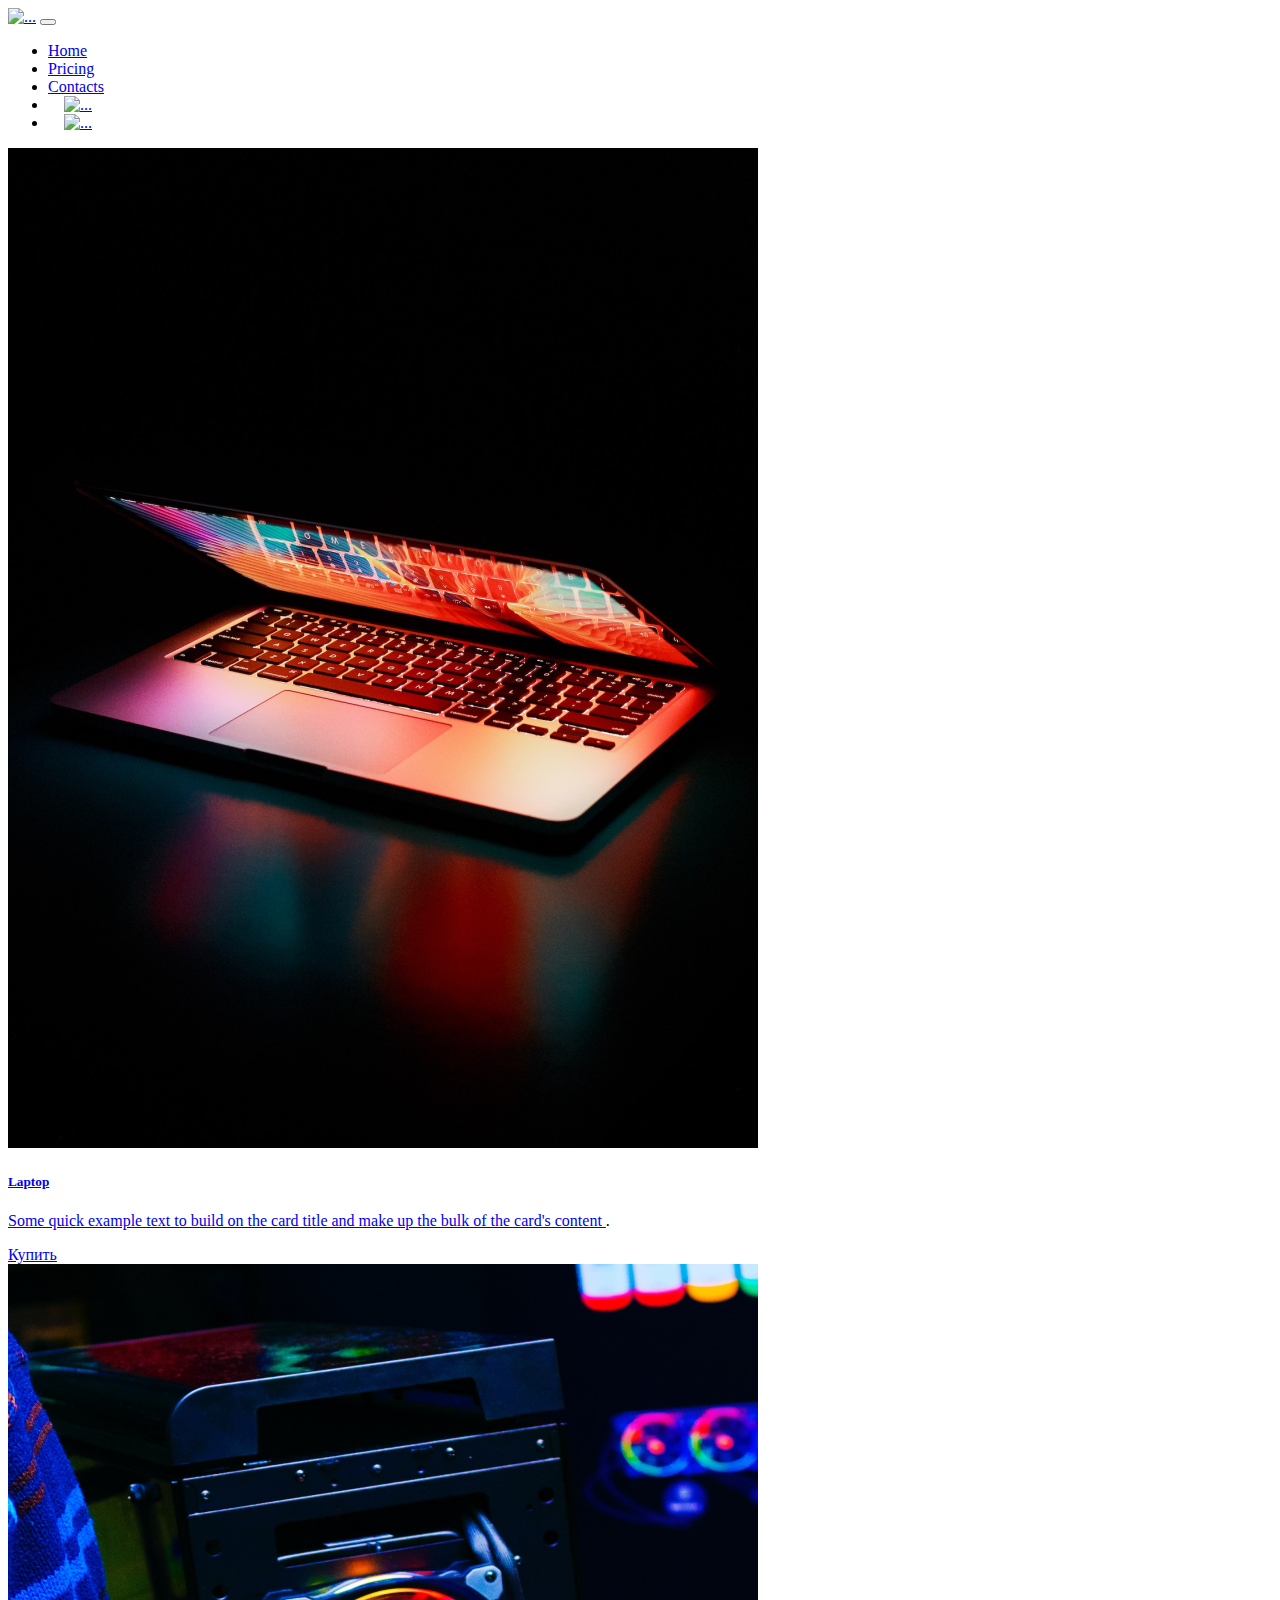
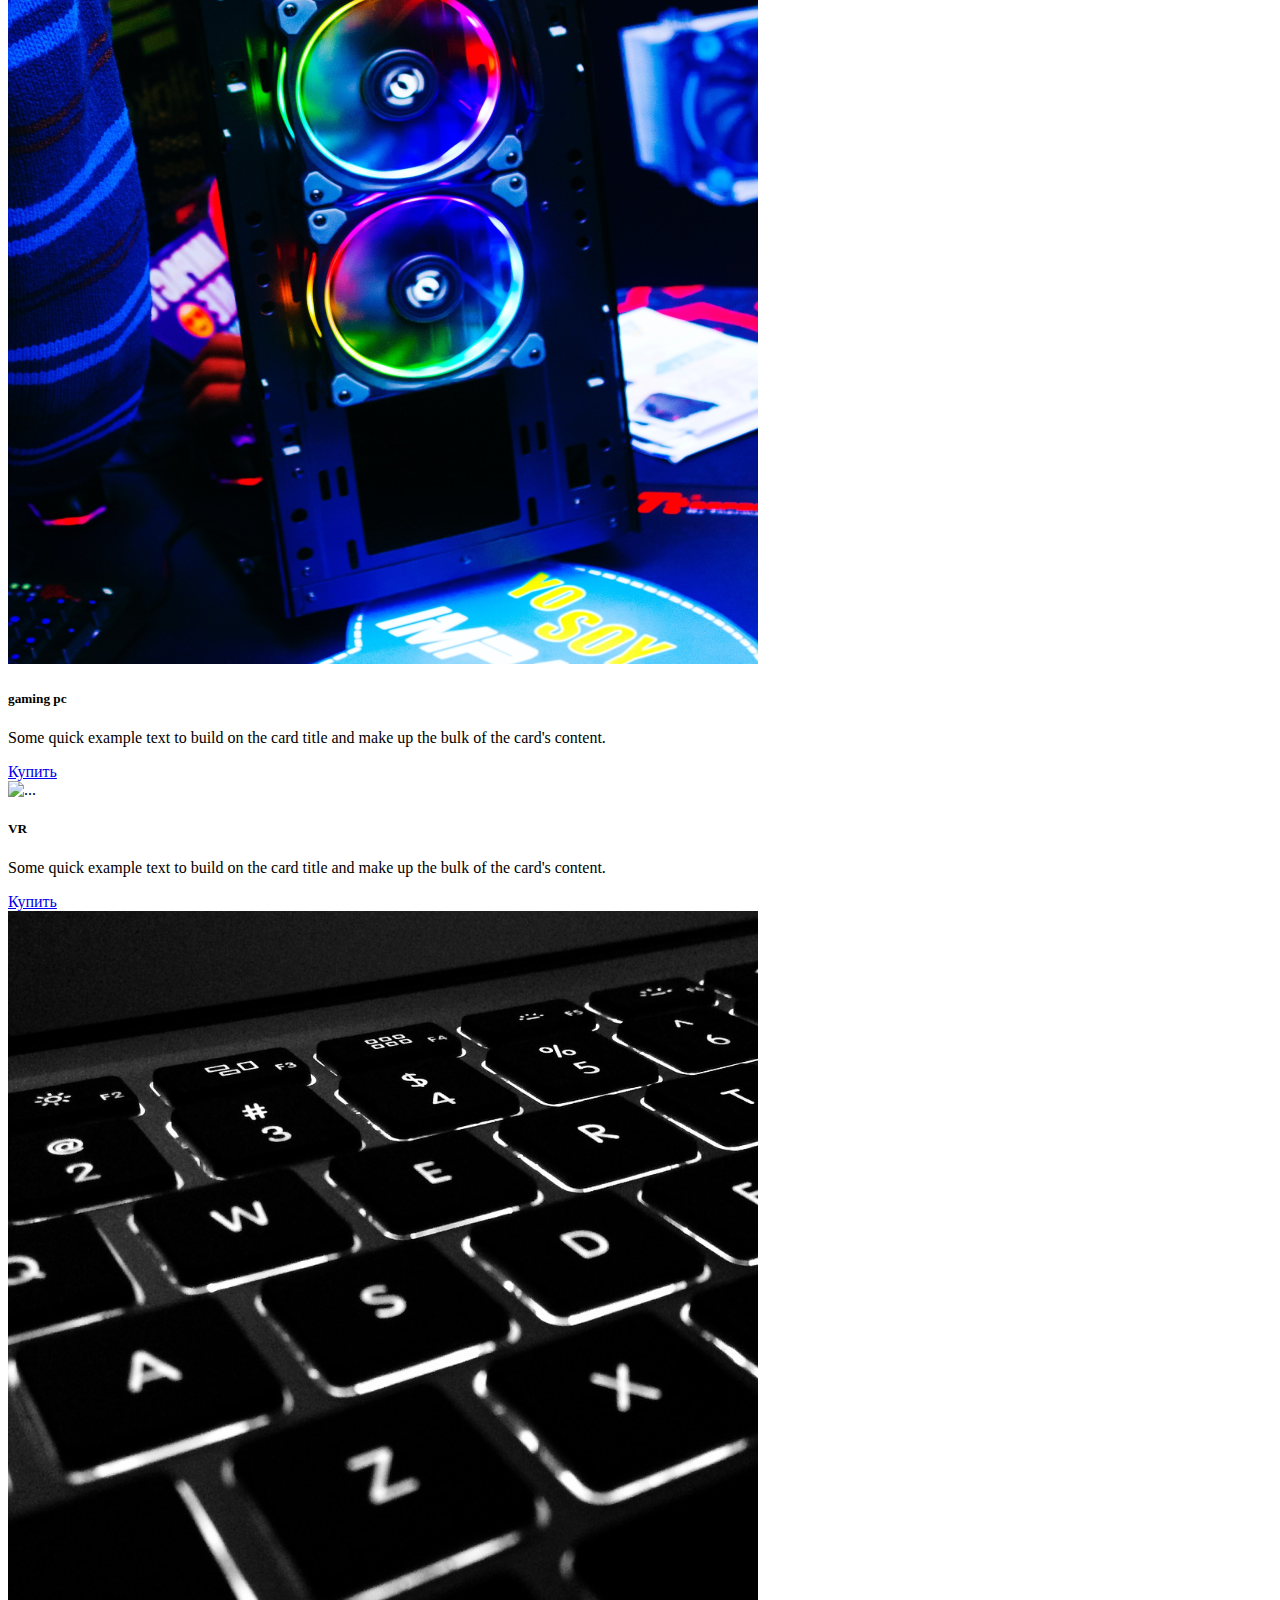
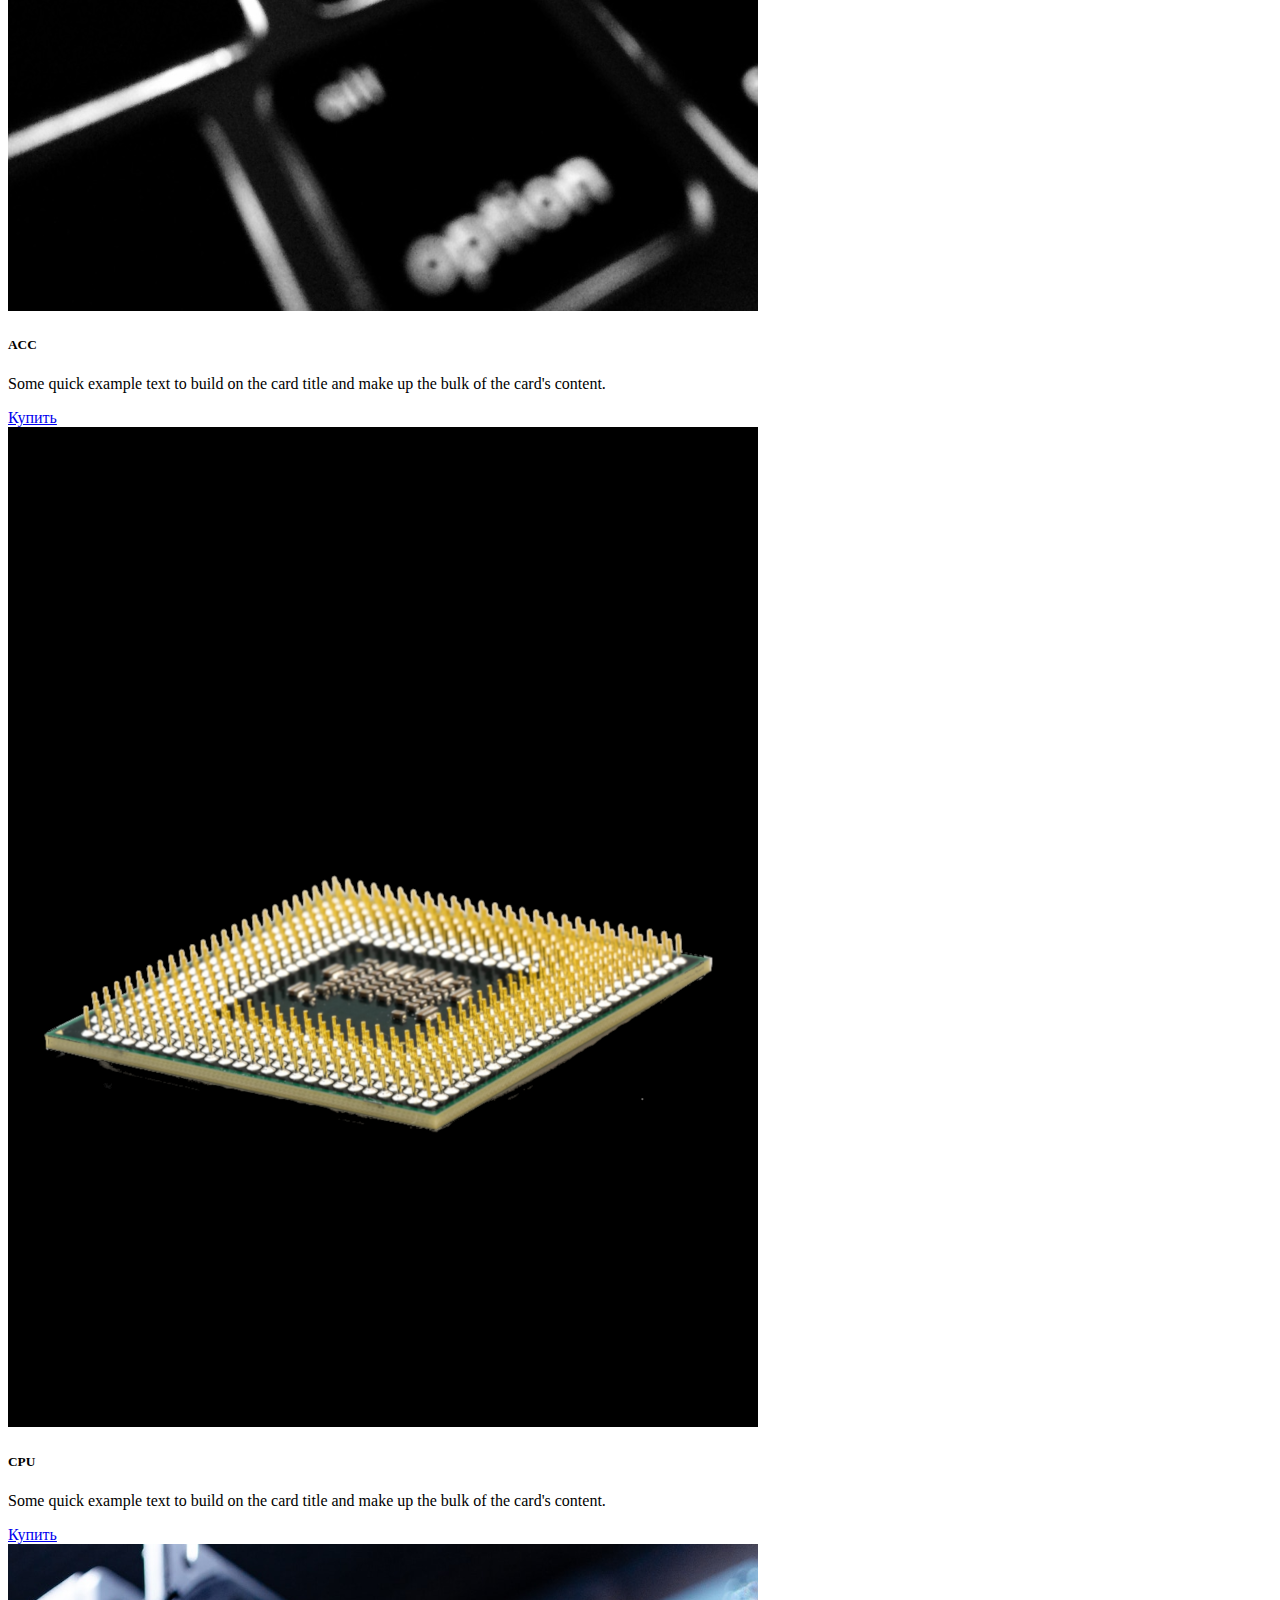
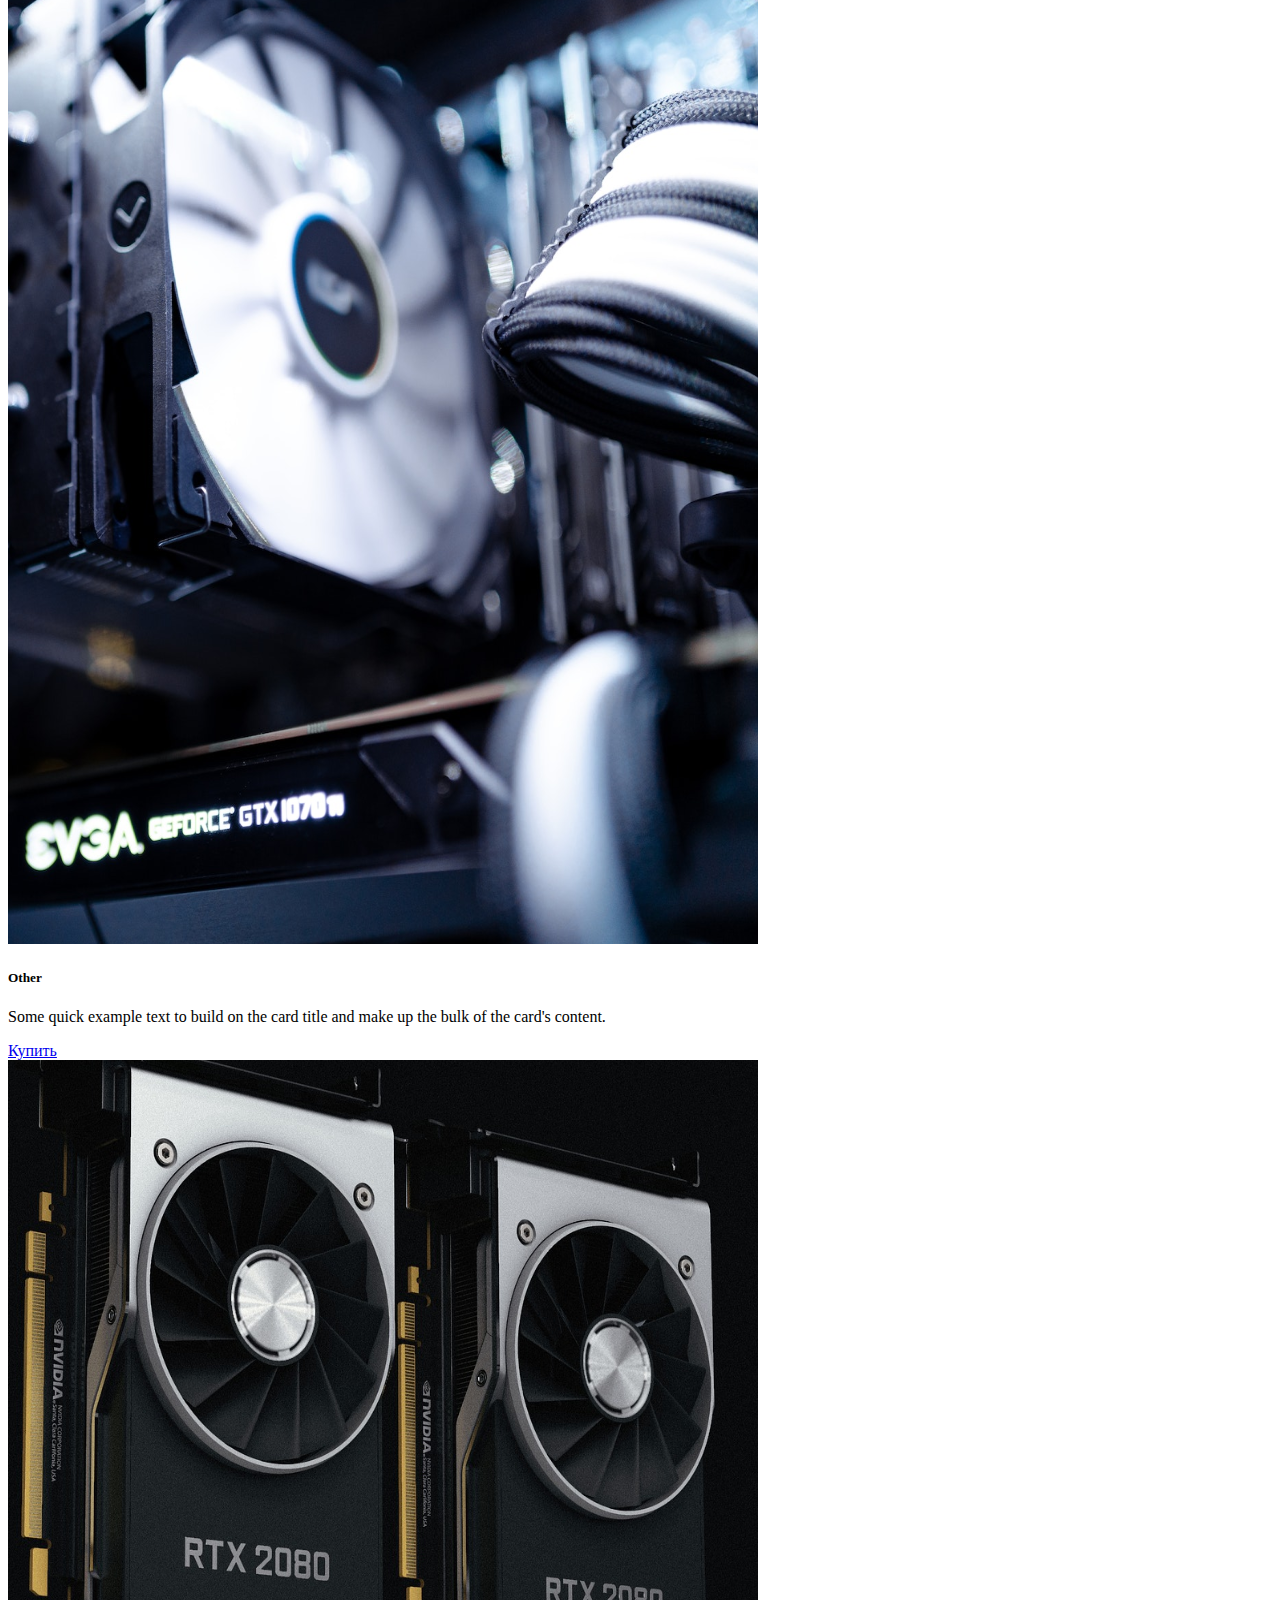
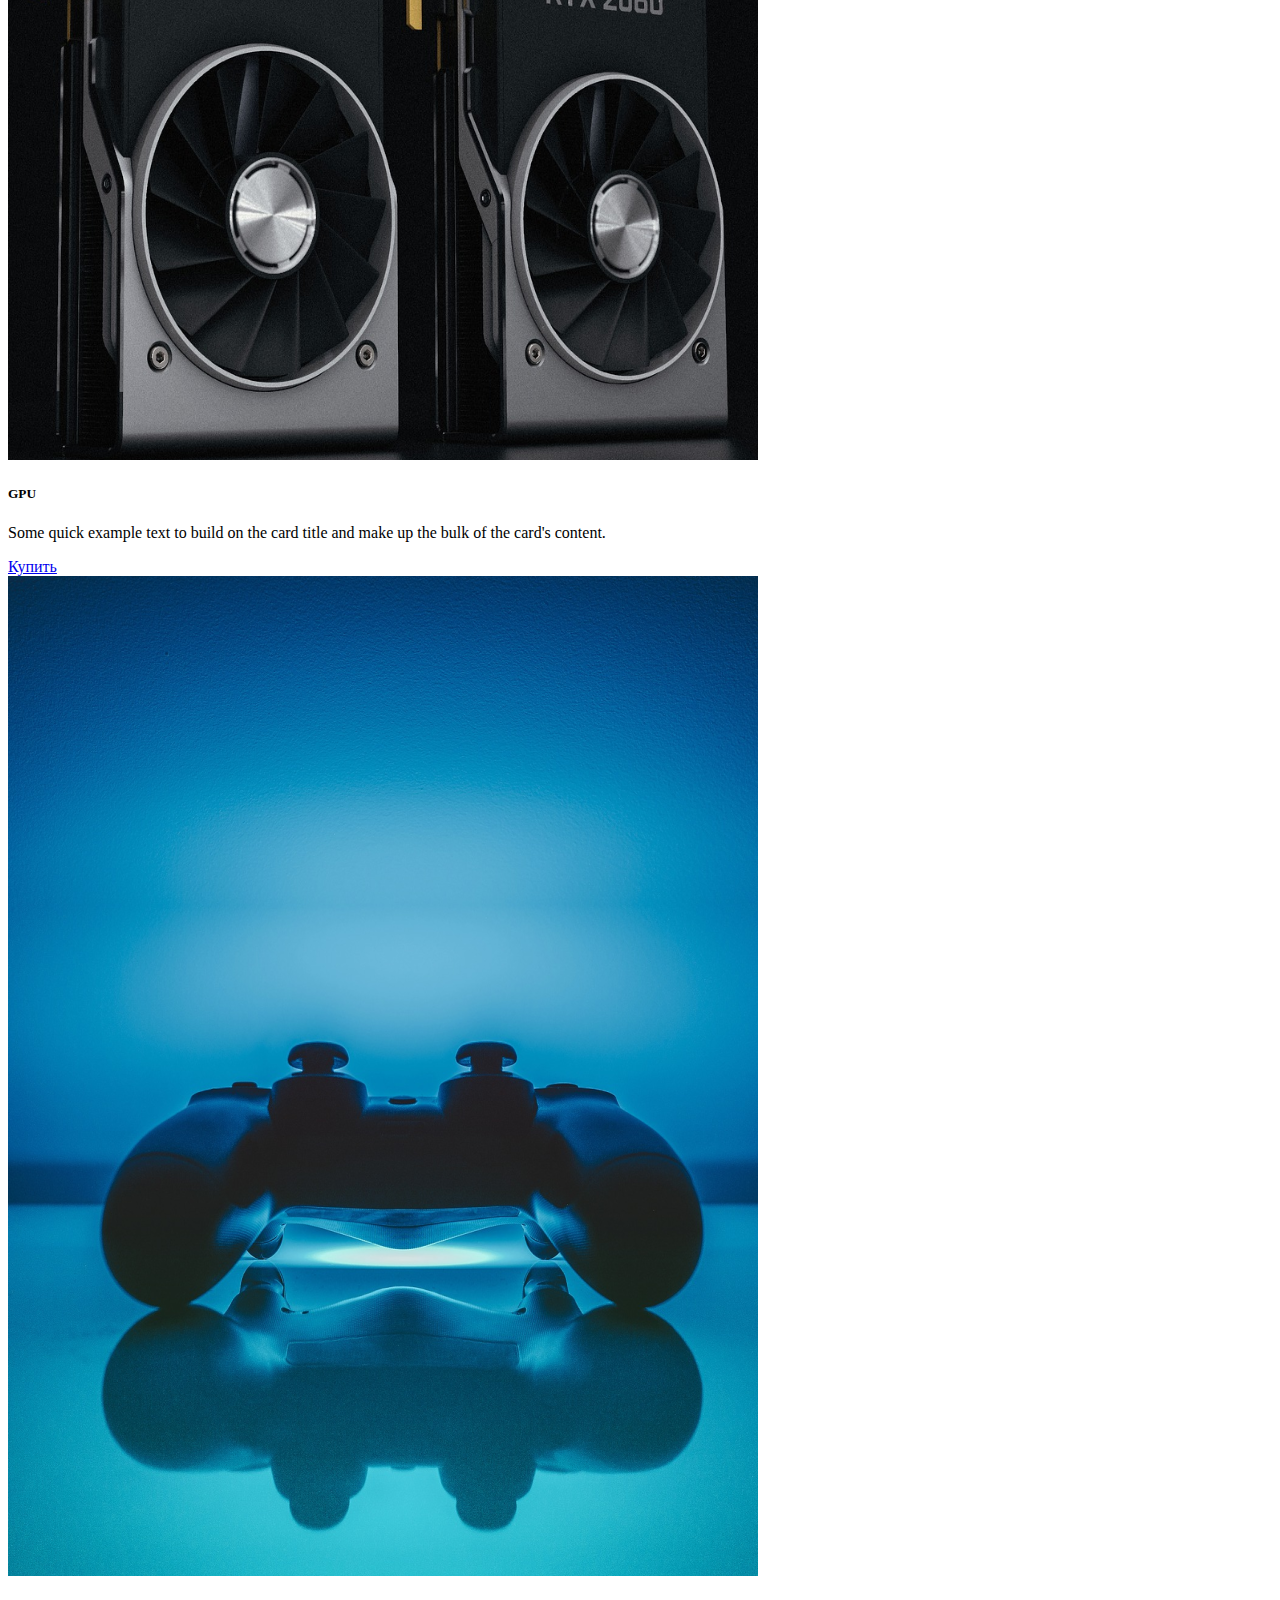
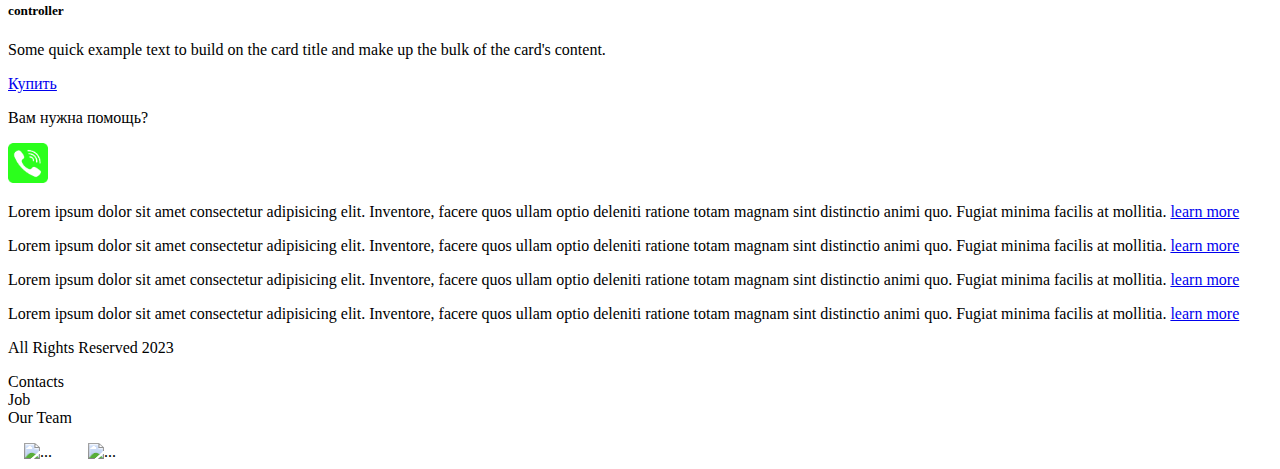
==== pricing.html @ 8c935252 "Add files via upload" ====
<!DOCTYPE html>
<html lang="en">

<head>
  <meta charset="UTF-8">
  <meta http-equiv="X-UA-Compatible" content="IE=edge">
  <meta name="viewport" content="width=device-width, initial-scale=1.0">
  <link href="https://cdn.jsdelivr.net/npm/bootstrap@5.3.0-alpha1/dist/css/bootstrap.min.css" rel="stylesheet"
    integrity="sha384-GLhlTQ8iRABdZLl6O3oVMWSktQOp6b7In1Zl3/Jr59b6EGGoI1aFkw7cmDA6j6gD" crossorigin="anonymous">
  <link rel="stylesheet" href="source/styles/mycss.css">
  <link rel="apple-touch-icon" sizes="180x180" href="source/files/favicon_io/apple-touch-icon.png">
  <link rel="icon" type="image/png" sizes="32x32" href="source/files/favicon_io/favicon-32x32.png">
  <link rel="icon" type="image/png" sizes="16x16" href="source/files/favicon_io/favicon-16x16.png">
  <link rel="manifest" href="source/files/favicon_io/site.webmanifest">

  <title>HiT</title>

</head>

<body>
  <header>
    <nav class="navbar navbar-expand-lg bg-dark">
      <div class="container-fluid">
        <a class="navbar-brand" href="index.html"><img src="source/files/Копия logo.png" alt="..."></a>
        <button class="navbar-toggler" type="button" data-bs-toggle="collapse" data-bs-target="#navbarNav"
          aria-controls="navbarNav" aria-expanded="false" aria-label="Toggle navigation">
          <span class="navbar-toggler-icon"></span>
        </button>
        <div class="collapse navbar-collapse" id="navbarNav">
          <ul class="navbar-nav">
            <li class="nav-item">
              <a class="nav-link" aria-current="page" href="index.html">Home</a>
            </li>

            <li class="nav-item">
              <a class="nav-link active" href="pricing.html">Pricing</a>
            </li>
            <li class="nav-item">
              <a class="nav-link" href="pricing.html">Contacts</a>
            </li>
            <li class="nav-item">
              <a class="nav-link" href="pricing.html">
                <img style="width: 35px; margin-inline: 1em;" src="source/files/yt.png" alt="...">
              </a>
            </li>
            <li class="nav-item">
              <a class="nav-link" href="pricing.html">
                <img style="width: 25px; margin-inline: 1em;" src="source/files/tg.png" alt="...">
              </a>
            </li>


          </ul>
        </div>
      </div>
    </nav>

  </header>
  <section>
    <div class="container-fluid mt-4">
      <div class="row">
        <div class="col-lg-1">

        </div>
        <div class="col-lg-8 col-md-12">
          <div class="row">
            <div class="col-lg-4 col-md-6 mt-4">
              <div class="card">
                <a href="#"><img src="source/files/laptop.png" class="card-img-top" alt="..."></a>
                <div class="card-body">
                  <h5 class="card-title"><a href="#">Laptop</a></h5>
                  <p class="card-text"><a href="#">
                      Some quick example text to build on the card title and make up the bulk of the
                      card's
                      content
                    </a>.</p>
                  <a href="#" class="btn btn-primary">Купить</a>
                </div>
              </div>
            </div>
            <div class="col-lg-4 col-md-6 mt-4">
              <div class="card">
                <img src="source/files/gaming pc.png" class="card-img-top" alt="...">
                <div class="card-body">
                  <h5 class="card-title">gaming pc</h5>
                  <p class="card-text">Some quick example text to build on the card title and make up the bulk of the
                    card's
                    content.</p>
                  <a href="#" class="btn btn-primary">Купить</a>
                </div>
              </div>
            </div>
            <div class="col-lg-4 col-md-6 mt-4">
              <div class="card">
                <img src="source/files/vr.png" class="card-img-top" alt="...">
                <div class="card-body">
                  <h5 class="card-title">VR</h5>
                  <p class="card-text">Some quick example text to build on the card title and make up the bulk of the
                    card's
                    content.</p>
                  <a href="#" class="btn btn-primary">Купить</a>
                </div>
              </div>
            </div>
            <div class="col-lg-4 col-md-6 mt-4">
              <div class="card">
                <img src="source/files/acc.png" class="card-img-top" alt="...">
                <div class="card-body">
                  <h5 class="card-title">ACC</h5>
                  <p class="card-text">Some quick example text to build on the card title and make up the bulk of the
                    card's
                    content.</p>
                  <a href="#" class="btn btn-primary">Купить</a>
                </div>
              </div>
            </div>
            <div class="col-lg-4 col-md-6 mt-4">
              <div class="card">
                <img src="source/files/cpu.png" class="card-img-top" alt="...">
                <div class="card-body">
                  <h5 class="card-title">CPU</h5>
                  <p class="card-text">Some quick example text to build on the card title and make up the bulk of the
                    card's
                    content.</p>
                  <a href="#" class="btn btn-primary">Купить</a>
                </div>
              </div>
            </div>
            <div class="col-lg-4 col-md-6 mt-4">
              <div class="card">
                <img src="source/files/other.png" class="card-img-top" alt="...">
                <div class="card-body">
                  <h5 class="card-title">Other</h5>
                  <p class="card-text">Some quick example text to build on the card title and make up the bulk of the
                    card's
                    content.</p>
                  <a href="#" class="btn btn-primary">Купить</a>
                </div>
              </div>
            </div>
            <div class="col-lg-4 col-md-6 mt-4">
              <div class="card">
                <img src="source/files/gpu.png" class="card-img-top" alt="...">
                <div class="card-body">
                  <h5 class="card-title">GPU</h5>
                  <p class="card-text">Some quick example text to build on the card title and make up the bulk of the
                    card's
                    content.</p>
                  <a href="#" class="btn btn-primary">Купить</a>
                </div>
              </div>
            </div>
            <div class="col-lg-4 col-md-6 mt-4">
              <div class="card">
                <img src="source/files/controller.png" class="card-img-top" alt="...">
                <div class="card-body">
                  <h5 class="card-title">controller</h5>
                  <p class="card-text">Some quick example text to build on the card title and make up the bulk of the
                    card's
                    content.</p>
                  <a href="#" class="btn btn-primary">Купить</a>
                </div>
              </div>
            </div>


          </div>

          <div class="col-lg-12 col-md-12 text-center mt-4">
            <p> Вам нужна помощь?</p>
          </div>
          <div class="col-lg-12 col-md-12 text-center">
            <img class="call-anim" style="width: 40px; ;" src="source/files/phone.png" alt="...">
          </div>
        </div>

        <div class="col-lg-3 col-md-12">
          <div class="row px-2">
            <div class="col-lg-12 sidebar my-4">
              <p>Lorem ipsum dolor sit amet consectetur adipisicing elit. Inventore, facere quos ullam optio deleniti
                ratione totam magnam sint distinctio animi quo. Fugiat minima facilis at mollitia. <a href="#">learn
                  more</a></p>

            </div>
            <div class="col-lg-12 sidebar my-4">
              <p>Lorem ipsum dolor sit amet consectetur adipisicing elit. Inventore, facere quos ullam optio deleniti
                ratione totam magnam sint distinctio animi quo. Fugiat minima facilis at mollitia. <a href="#">learn
                  more</a></p>

            </div>
            <div class="col-lg-12 sidebar my-4">
              <p>Lorem ipsum dolor sit amet consectetur adipisicing elit. Inventore, facere quos ullam optio deleniti
                ratione totam magnam sint distinctio animi quo. Fugiat minima facilis at mollitia. <a href="#">learn
                  more</a></p>

            </div>
            <div class="col-lg-12 sidebar my-4">
              <p>Lorem ipsum dolor sit amet consectetur adipisicing elit. Inventore, facere quos ullam optio deleniti
                ratione totam magnam sint distinctio animi quo. Fugiat minima facilis at mollitia. <a href="#">learn
                  more</a></p>

            </div>
          </div>

        </div>
      </div>

    </div>


  </section>
  <footer class="mt-4">
    <div class="container-fluid">
      <div class="row">
        <div class="col-lg-4 col-md-12 footer-text text-center">
          <p>All Rights Reserved 2023</p>

        </div>
        <div class="col-lg-4 col-md-12 footer-text text-center">
          <p>Contacts <br>Job <br>Our Team</p>

        </div>
        <div class="col-lg-4 col-md-12 media-links">
          <img style="width: 40px; margin-inline: 1em;" src="source/files/yt.png" alt="...">
          <img style="width: 40px; margin-inline: 1em;" src="source/files/tg.png" alt="...">

        </div>

      </div>

  </footer>




  <script src="https://cdn.jsdelivr.net/npm/bootstrap@5.3.0-alpha1/dist/js/bootstrap.bundle.min.js"
    integrity="sha384-w76AqPfDkMBDXo30jS1Sgez6pr3x5MlQ1ZAGC+nuZB+EYdgRZgiwxhTBTkF7CXvN"
    crossorigin="anonymous"></script>
</body>

</html>
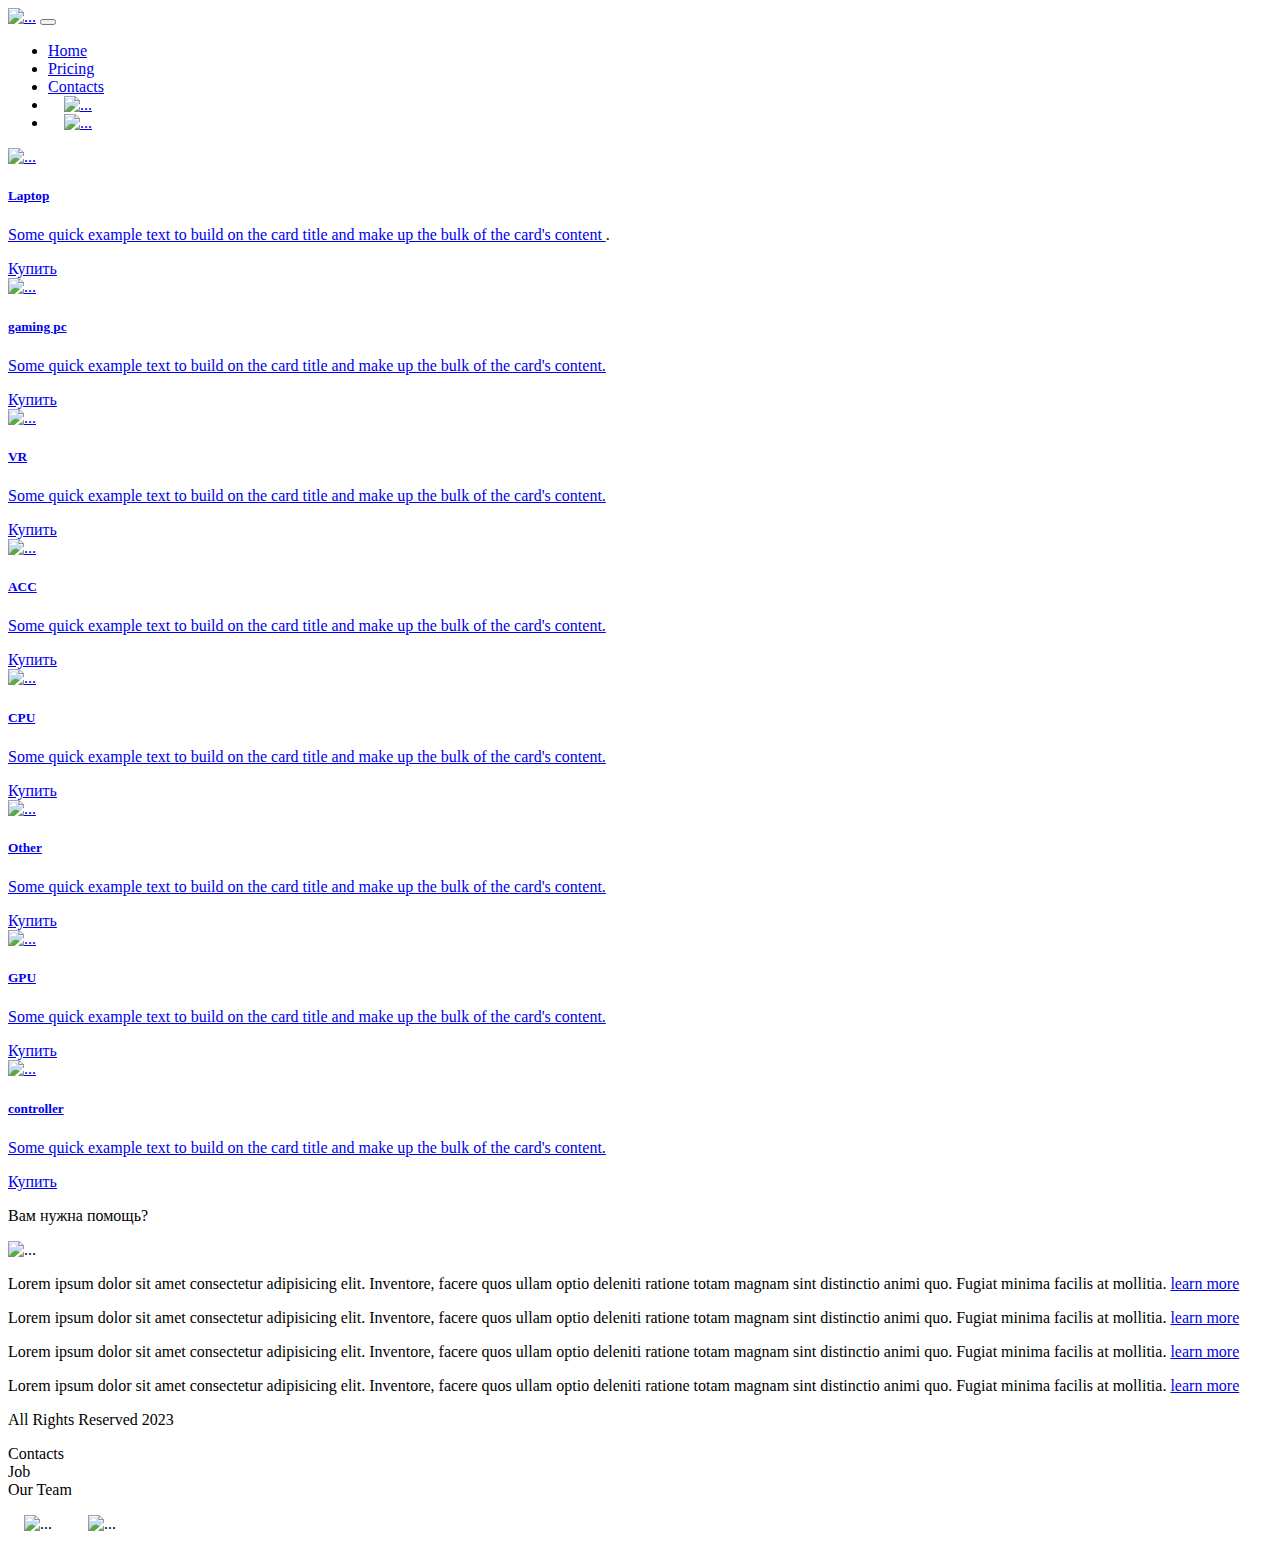
==== commit 7c6e16e5: "Add files via upload" ====
--- a/pricing.html
+++ b/pricing.html
@@ -36,7 +36,7 @@
               <a class="nav-link active" href="pricing.html">Pricing</a>
             </li>
             <li class="nav-item">
-              <a class="nav-link" href="pricing.html">Contacts</a>
+              <a class="nav-link" href="contact.html">Contacts</a>
             </li>
             <li class="nav-item">
               <a class="nav-link" href="pricing.html">
@@ -68,97 +68,111 @@
               <div class="card">
                 <a href="#"><img src="source/files/laptop.png" class="card-img-top" alt="..."></a>
                 <div class="card-body">
-                  <h5 class="card-title"><a href="#">Laptop</a></h5>
-                  <p class="card-text"><a href="#">
+                  <h5 class="card-title"><a href="soryy.html">Laptop</a></h5>
+                  <p class="card-text"><a href="soryy.html">
                       Some quick example text to build on the card title and make up the bulk of the
                       card's
                       content
                     </a>.</p>
-                  <a href="#" class="btn btn-primary">Купить</a>
-                </div>
-              </div>
-            </div>
-            <div class="col-lg-4 col-md-6 mt-4">
-              <div class="card">
-                <img src="source/files/gaming pc.png" class="card-img-top" alt="...">
-                <div class="card-body">
-                  <h5 class="card-title">gaming pc</h5>
-                  <p class="card-text">Some quick example text to build on the card title and make up the bulk of the
-                    card's
-                    content.</p>
-                  <a href="#" class="btn btn-primary">Купить</a>
-                </div>
-              </div>
-            </div>
-            <div class="col-lg-4 col-md-6 mt-4">
-              <div class="card">
-                <img src="source/files/vr.png" class="card-img-top" alt="...">
-                <div class="card-body">
-                  <h5 class="card-title">VR</h5>
-                  <p class="card-text">Some quick example text to build on the card title and make up the bulk of the
-                    card's
-                    content.</p>
-                  <a href="#" class="btn btn-primary">Купить</a>
-                </div>
-              </div>
-            </div>
-            <div class="col-lg-4 col-md-6 mt-4">
-              <div class="card">
-                <img src="source/files/acc.png" class="card-img-top" alt="...">
-                <div class="card-body">
-                  <h5 class="card-title">ACC</h5>
-                  <p class="card-text">Some quick example text to build on the card title and make up the bulk of the
-                    card's
-                    content.</p>
-                  <a href="#" class="btn btn-primary">Купить</a>
-                </div>
-              </div>
-            </div>
-            <div class="col-lg-4 col-md-6 mt-4">
-              <div class="card">
-                <img src="source/files/cpu.png" class="card-img-top" alt="...">
-                <div class="card-body">
-                  <h5 class="card-title">CPU</h5>
-                  <p class="card-text">Some quick example text to build on the card title and make up the bulk of the
-                    card's
-                    content.</p>
-                  <a href="#" class="btn btn-primary">Купить</a>
-                </div>
-              </div>
-            </div>
-            <div class="col-lg-4 col-md-6 mt-4">
-              <div class="card">
-                <img src="source/files/other.png" class="card-img-top" alt="...">
-                <div class="card-body">
-                  <h5 class="card-title">Other</h5>
-                  <p class="card-text">Some quick example text to build on the card title and make up the bulk of the
-                    card's
-                    content.</p>
-                  <a href="#" class="btn btn-primary">Купить</a>
-                </div>
-              </div>
-            </div>
-            <div class="col-lg-4 col-md-6 mt-4">
-              <div class="card">
-                <img src="source/files/gpu.png" class="card-img-top" alt="...">
-                <div class="card-body">
-                  <h5 class="card-title">GPU</h5>
-                  <p class="card-text">Some quick example text to build on the card title and make up the bulk of the
-                    card's
-                    content.</p>
-                  <a href="#" class="btn btn-primary">Купить</a>
-                </div>
-              </div>
-            </div>
-            <div class="col-lg-4 col-md-6 mt-4">
-              <div class="card">
-                <img src="source/files/controller.png" class="card-img-top" alt="...">
-                <div class="card-body">
-                  <h5 class="card-title">controller</h5>
-                  <p class="card-text">Some quick example text to build on the card title and make up the bulk of the
-                    card's
-                    content.</p>
-                  <a href="#" class="btn btn-primary">Купить</a>
+                  <a href="soryy.html" class="btn btn-primary">Купить</a>
+                </div>
+              </div>
+            </div>
+            <div class="col-lg-4 col-md-6 mt-4">
+              <div class="card">
+                <a href="soryy.html"><img src="source/files/gaming pc.png" class="card-img-top" alt="..."></a>
+                <div class="card-body">
+                  <h5 class="card-title"><a href="soryy.html">gaming pc</a></h5>
+                  <p class="card-text"><a href="soryy.html">
+                    Some quick example text to build on the card title and make up the bulk of the
+                      card's
+                      content.
+                  </a></p>
+                  <a href="soryy.html" class="btn btn-primary">Купить</a>
+                </div>
+              </div>
+            </div>
+            <div class="col-lg-4 col-md-6 mt-4">
+              <div class="card">
+                <a href="soryy.html"><img src="source/files/vr.png" class="card-img-top" alt="..."></a>
+                <div class="card-body">
+                  <h5 class="card-title"><a href="soryy.html">VR</a></h5>
+                  <p class="card-text"><a href="soryy.html">
+                    Some quick example text to build on the card title and make up the bulk of the
+                      card's
+                      content.
+                  </a></p>
+                  <a href="soryy.html" class="btn btn-primary">Купить</a>
+                </div>
+              </div>
+            </div>
+            <div class="col-lg-4 col-md-6 mt-4">
+              <div class="card">
+                <a href="soryy.html"><img src="source/files/acc.png" class="card-img-top" alt="..."></a>
+                <div class="card-body">
+                  <h5 class="card-title"><a href="soryy.html">ACC</a></h5>
+                  <p class="card-text"><a href="soryy.html">
+                    Some quick example text to build on the card title and make up the bulk of the
+                      card's
+                      content.
+                  </a></p>
+                  <a href="soryy.html" class="btn btn-primary">Купить</a>
+                </div>
+              </div>
+            </div>
+            <div class="col-lg-4 col-md-6 mt-4">
+              <div class="card">
+                <a href="soryy.html"><img src="source/files/cpu.png" class="card-img-top" alt="..."></a>
+                <div class="card-body">
+                  <h5 class="card-title"><a href="soryy.html">CPU</a></h5>
+                  <p class="card-text"><a href="soryy.html">
+                    Some quick example text to build on the card title and make up the bulk of the
+                      card's
+                      content.
+                  </a></p>
+                  <a href="soryy.html" class="btn btn-primary">Купить</a>
+                </div>
+              </div>
+            </div>
+            <div class="col-lg-4 col-md-6 mt-4">
+              <div class="card">
+                <a href="soryy.html"><img src="source/files/other.png" class="card-img-top" alt="..."></a>
+                <div class="card-body">
+                  <h5 class="card-title"><a href="soryy.html">Other</a></h5>
+                  <p class="card-text"><a href="soryy.html">
+                    Some quick example text to build on the card title and make up the bulk of the
+                      card's
+                      content.
+                  </a></p>
+                  <a href="soryy.html" class="btn btn-primary">Купить</a>
+                </div>
+              </div>
+            </div>
+            <div class="col-lg-4 col-md-6 mt-4">
+              <div class="card">
+                <a href="soryy.html"><img src="source/files/gpu.png" class="card-img-top" alt="..."></a>
+                <div class="card-body">
+                  <h5 class="card-title"><a href="soryy.html">GPU</a></h5>
+                  <p class="card-text"><a href="soryy.html">
+                    Some quick example text to build on the card title and make up the bulk of the
+                      card's
+                      content.
+                  </a></p>
+                  <a href="soryy.html" class="btn btn-primary">Купить</a>
+                </div>
+              </div>
+            </div>
+            <div class="col-lg-4 col-md-6 mt-4">
+              <div class="card">
+                <a href="soryy.html"><img src="source/files/controller.png" class="card-img-top" alt="..."></a>
+                <div class="card-body">
+                  <h5 class="card-title"><a href="soryy.html">controller</a></h5>
+                  <p class="card-text"><a href="soryy.html">
+                    Some quick example text to build on the card title and make up the bulk of the
+                      card's
+                      content.
+                  </a></p>
+                  <a href="soryy.html" class="btn btn-primary">Купить</a>
                 </div>
               </div>
             </div>
